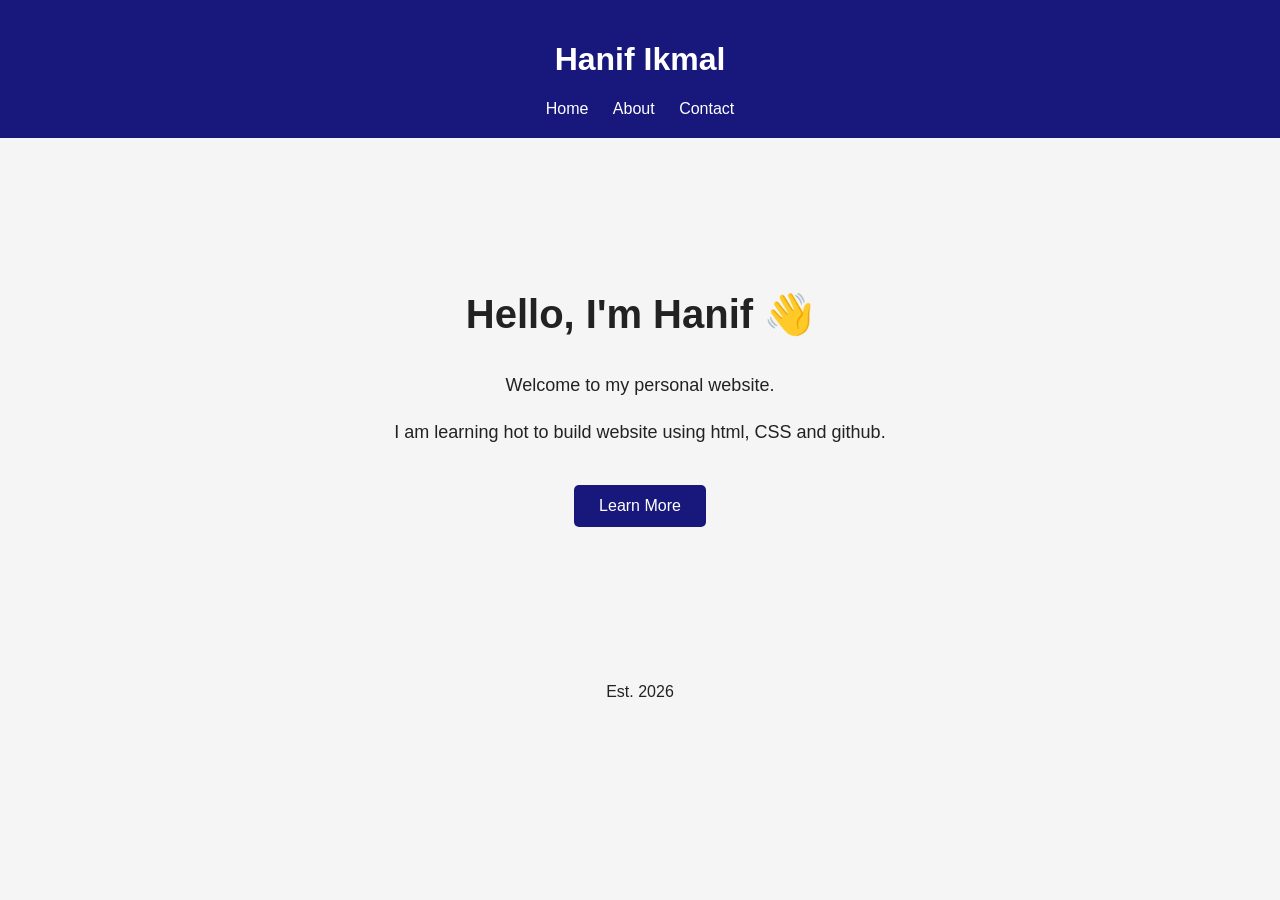
==== index.html @ d1c70430 "Rename index to index.html" ====
<!DOCTYPE html>
<html lang="en">

<head>
    <meta charset="UTF-8">
    <meta name="viewport" content="width=device-width, initial-scale=1.0">

    <title>My Profile</title>

    <link rel="stylesheet" href="style.css">
</head>

<body>

    <header>
        <h1>Hanif Ikmal</h1>

        <nav>
            <a href="index.html">Home</a>
            <a href="about.html">About</a>
            <a href="contact.html">Contact</a>
        </nav>
    </header>

    <main>

        <section class="hero">

            <h2>Hello, I'm Hanif 👋</h2>

            <p>
                Welcome to my personal website.
            </p>

            <p>
              I am learning hot to build website using html, CSS and github.
              </p>
            
              <a class="button" href="about.html">
                  Learn More
              </a>
            
              </section>

      </main>

      <footer>
          <p> Est. 2026</P>
      </footer>

</body>

</html>
---- style.css ----
* {
    box-sizing: border-box;
}

body {
    margin: 0;
    font-family: Arial, sans-serif;
    background: #f5f5f5;
    color: #222;
}

header {
    background: #18187c;
    color: white;
    padding: 20px;
    text-align: center;
}

nav {
    margin-top: 15px;
}

nav a {
    color: white;
    text-decoration: none;
    margin: 0 10px;
}

nav a:hover {
    text-decoration: underline;
}

.hero {
    max-width: 800px;
    margin: 80px auto;
    padding: 40px 20px;
    text-align: center;
}

.hero h2 {
    font-size: 40px;
}

.hero p {
    font-size: 18px;
    line-height: 1.6;
}

.button {
    display: inline-block;
    margin-top: 20px;
    padding: 12px 25px;
    background: #18187c;
    color: white;
    text-decoration: none;
    border-radius: 5px;
}

.button:hover {
    opacity: 0.8;
}

footer {
    text-align: center;
    padding: 20px;
    margin-top: 50px;
}
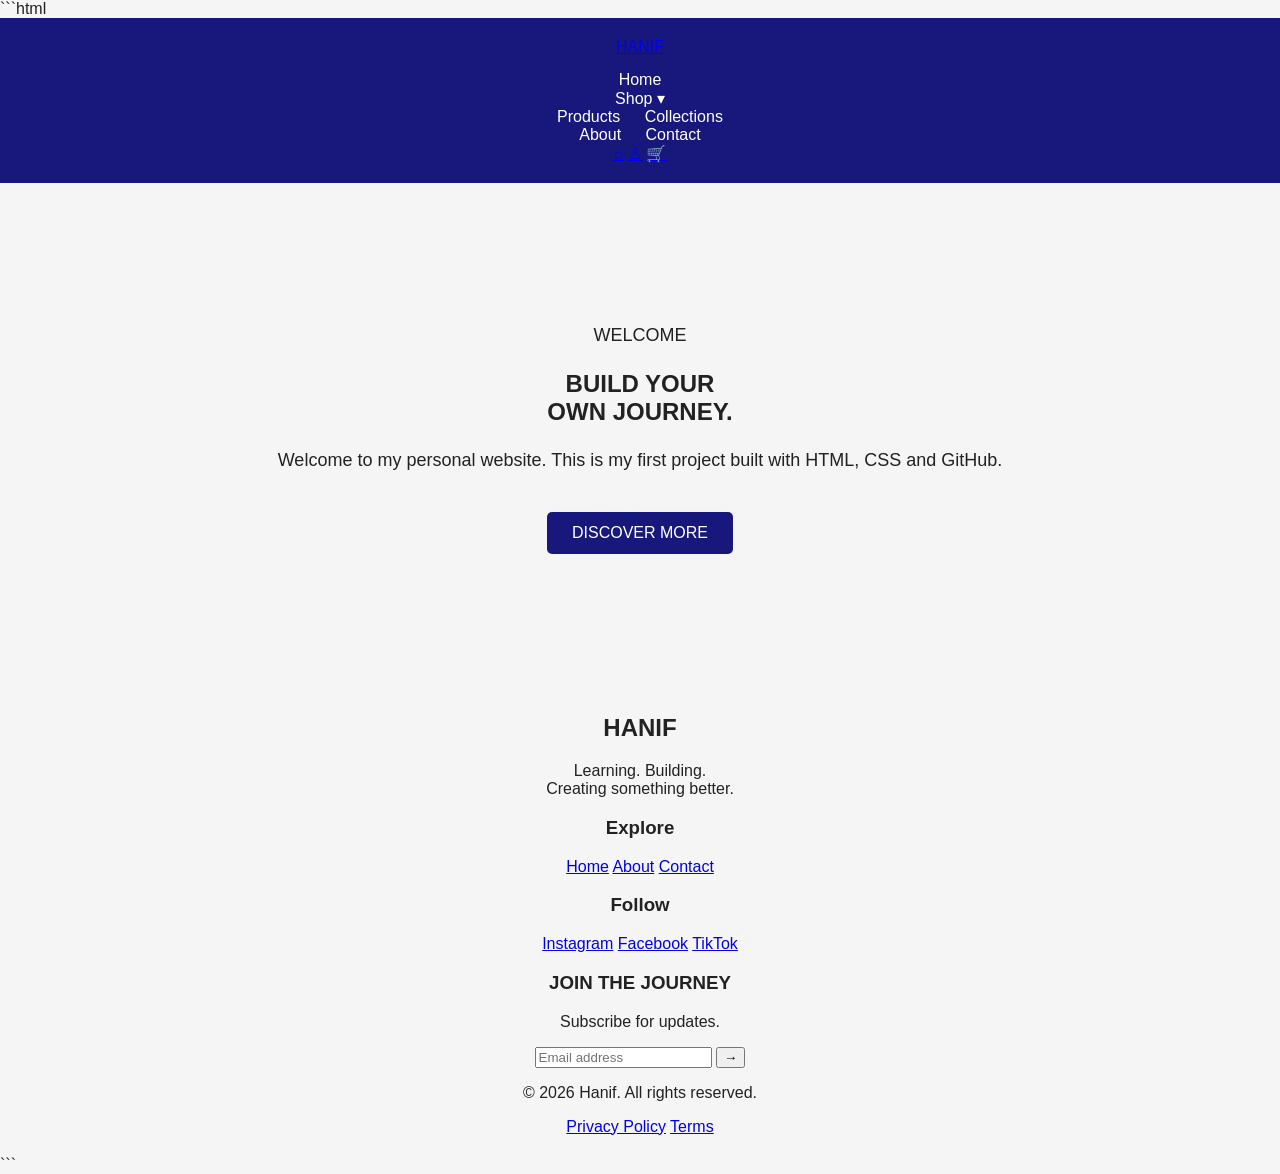
==== commit 85dab386: "Refactor index.html for improved structure and content Updated the website title and improved header" ====
--- a/index.html
+++ b/index.html
@@ -1,3 +1,4 @@
+```html
 <!DOCTYPE html>
 <html lang="en">
 
@@ -5,49 +6,162 @@
     <meta charset="UTF-8">
     <meta name="viewport" content="width=device-width, initial-scale=1.0">
 
-    <title>My Profile</title>
+    <title>My Website</title>
 
     <link rel="stylesheet" href="style.css">
 </head>
 
 <body>
 
-    <header>
-        <h1>Hanif Ikmal</h1>
+    <!-- HEADER -->
+    <header class="site-header">
 
-        <nav>
-            <a href="index.html">Home</a>
-            <a href="about.html">About</a>
-            <a href="contact.html">Contact</a>
-        </nav>
+        <div class="header-container">
+
+            <!-- LOGO -->
+            <a href="index.html" class="logo">
+                HANIF
+            </a>
+
+            <!-- NAVIGATION -->
+            <nav class="main-nav">
+
+                <a href="index.html">Home</a>
+
+                <div class="dropdown">
+                    <a href="#">Shop ▾</a>
+
+                    <div class="dropdown-menu">
+                        <a href="#">Products</a>
+                        <a href="#">Collections</a>
+                    </div>
+                </div>
+
+                <a href="about.html">About</a>
+
+                <a href="contact.html">Contact</a>
+
+            </nav>
+
+            <!-- HEADER ICONS -->
+            <div class="header-icons">
+                <a href="#">⌕</a>
+                <a href="#">♙</a>
+                <a href="#">🛒</a>
+            </div>
+
+        </div>
+
     </header>
 
+
+    <!-- MAIN CONTENT -->
     <main>
 
         <section class="hero">
 
-            <h2>Hello, I'm Hanif 👋</h2>
+            <p class="small-title">WELCOME</p>
+
+            <h1>
+                BUILD YOUR<br>
+                OWN JOURNEY.
+            </h1>
 
             <p>
                 Welcome to my personal website.
+                This is my first project built with HTML, CSS and GitHub.
             </p>
 
+            <a href="about.html" class="button">
+                DISCOVER MORE
+            </a>
+
+        </section>
+
+    </main>
+
+
+    <!-- FOOTER -->
+    <footer class="site-footer">
+
+        <div class="footer-container">
+
+            <div class="footer-brand">
+
+                <h2>HANIF</h2>
+
+                <p>
+                    Learning. Building.<br>
+                    Creating something better.
+                </p>
+
+            </div>
+
+
+            <div class="footer-column">
+
+                <h3>Explore</h3>
+
+                <a href="index.html">Home</a>
+                <a href="about.html">About</a>
+                <a href="contact.html">Contact</a>
+
+            </div>
+
+
+            <div class="footer-column">
+
+                <h3>Follow</h3>
+
+                <a href="#">Instagram</a>
+                <a href="#">Facebook</a>
+                <a href="#">TikTok</a>
+
+            </div>
+
+
+            <div class="footer-newsletter">
+
+                <h3>JOIN THE JOURNEY</h3>
+
+                <p>
+                    Subscribe for updates.
+                </p>
+
+                <form>
+
+                    <input
+                        type="email"
+                        placeholder="Email address"
+                    >
+
+                    <button type="submit">
+                        →
+                    </button>
+
+                </form>
+
+            </div>
+
+        </div>
+
+
+        <div class="footer-bottom">
+
             <p>
-              I am learning hot to build website using html, CSS and github.
-              </p>
-            
-              <a class="button" href="about.html">
-                  Learn More
-              </a>
-            
-              </section>
+                © 2026 Hanif. All rights reserved.
+            </p>
 
-      </main>
+            <div>
+                <a href="#">Privacy Policy</a>
+                <a href="#">Terms</a>
+            </div>
 
-      <footer>
-          <p> Est. 2026</P>
-      </footer>
+        </div>
+
+    </footer>
 
 </body>
 
 </html>
+```
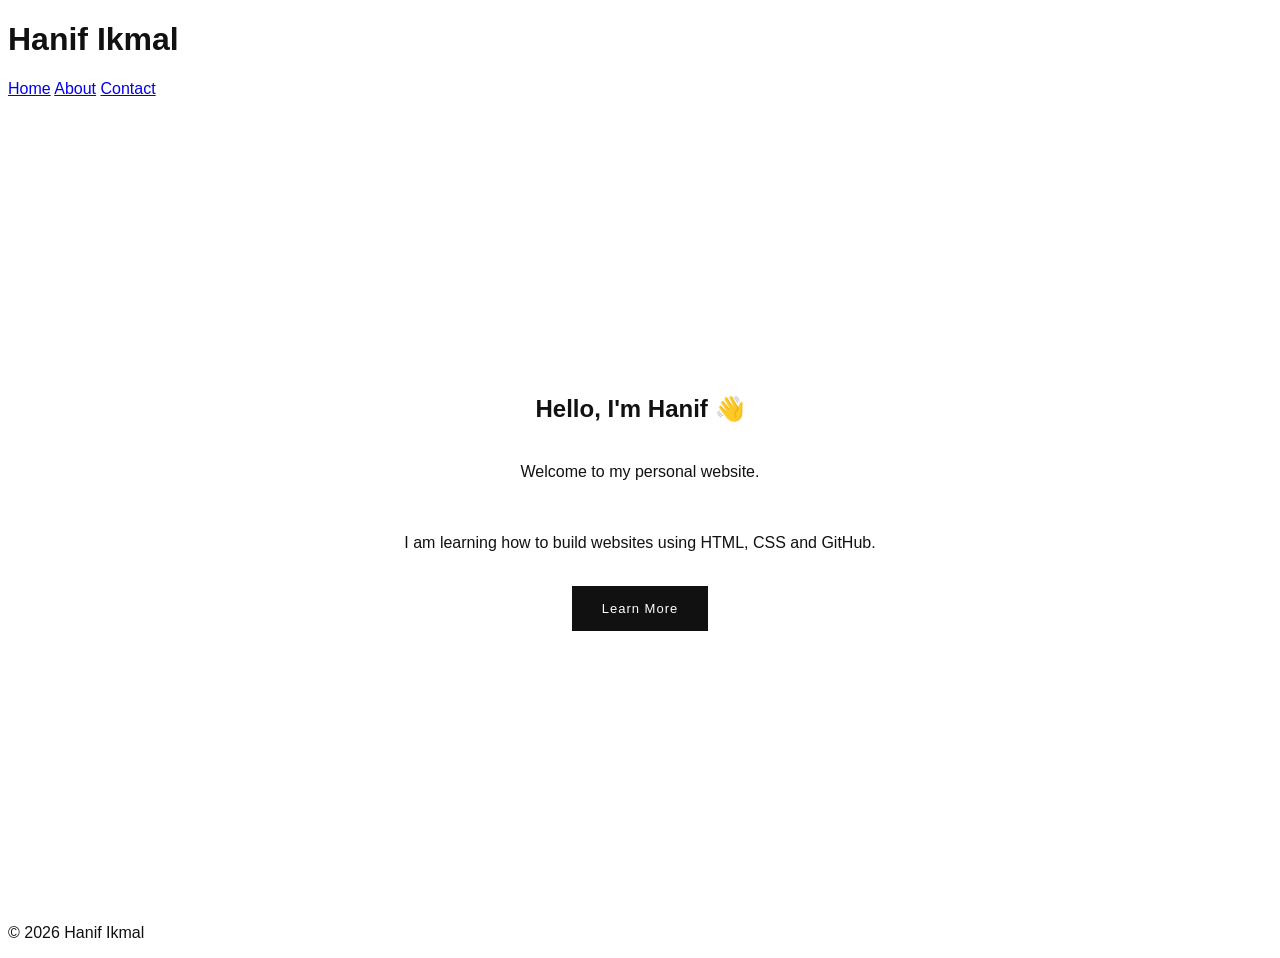
==== commit 3b94fa68: "Revise index.html for personal branding update" ====
--- a/index.html
+++ b/index.html
@@ -1,4 +1,3 @@
-```html
 <!DOCTYPE html>
 <html lang="en">
 
@@ -6,162 +5,49 @@
     <meta charset="UTF-8">
     <meta name="viewport" content="width=device-width, initial-scale=1.0">
 
-    <title>My Website</title>
+    <title>My Profile</title>
 
     <link rel="stylesheet" href="style.css">
 </head>
 
 <body>
 
-    <!-- HEADER -->
-    <header class="site-header">
+    <header>
+        <h1>Hanif Ikmal</h1>
 
-        <div class="header-container">
-
-            <!-- LOGO -->
-            <a href="index.html" class="logo">
-                HANIF
-            </a>
-
-            <!-- NAVIGATION -->
-            <nav class="main-nav">
-
-                <a href="index.html">Home</a>
-
-                <div class="dropdown">
-                    <a href="#">Shop ▾</a>
-
-                    <div class="dropdown-menu">
-                        <a href="#">Products</a>
-                        <a href="#">Collections</a>
-                    </div>
-                </div>
-
-                <a href="about.html">About</a>
-
-                <a href="contact.html">Contact</a>
-
-            </nav>
-
-            <!-- HEADER ICONS -->
-            <div class="header-icons">
-                <a href="#">⌕</a>
-                <a href="#">♙</a>
-                <a href="#">🛒</a>
-            </div>
-
-        </div>
-
+        <nav>
+            <a href="index.html">Home</a>
+            <a href="about.html">About</a>
+            <a href="contact.html">Contact</a>
+        </nav>
     </header>
 
-
-    <!-- MAIN CONTENT -->
     <main>
 
         <section class="hero">
 
-            <p class="small-title">WELCOME</p>
-
-            <h1>
-                BUILD YOUR<br>
-                OWN JOURNEY.
-            </h1>
+            <h2>Hello, I'm Hanif 👋</h2>
 
             <p>
                 Welcome to my personal website.
-                This is my first project built with HTML, CSS and GitHub.
             </p>
 
-            <a href="about.html" class="button">
-                DISCOVER MORE
+            <p>
+                I am learning how to build websites using HTML, CSS and GitHub.
+            </p>
+
+            <a class="button" href="about.html">
+                Learn More
             </a>
 
         </section>
 
     </main>
 
-
-    <!-- FOOTER -->
-    <footer class="site-footer">
-
-        <div class="footer-container">
-
-            <div class="footer-brand">
-
-                <h2>HANIF</h2>
-
-                <p>
-                    Learning. Building.<br>
-                    Creating something better.
-                </p>
-
-            </div>
-
-
-            <div class="footer-column">
-
-                <h3>Explore</h3>
-
-                <a href="index.html">Home</a>
-                <a href="about.html">About</a>
-                <a href="contact.html">Contact</a>
-
-            </div>
-
-
-            <div class="footer-column">
-
-                <h3>Follow</h3>
-
-                <a href="#">Instagram</a>
-                <a href="#">Facebook</a>
-                <a href="#">TikTok</a>
-
-            </div>
-
-
-            <div class="footer-newsletter">
-
-                <h3>JOIN THE JOURNEY</h3>
-
-                <p>
-                    Subscribe for updates.
-                </p>
-
-                <form>
-
-                    <input
-                        type="email"
-                        placeholder="Email address"
-                    >
-
-                    <button type="submit">
-                        →
-                    </button>
-
-                </form>
-
-            </div>
-
-        </div>
-
-
-        <div class="footer-bottom">
-
-            <p>
-                © 2026 Hanif. All rights reserved.
-            </p>
-
-            <div>
-                <a href="#">Privacy Policy</a>
-                <a href="#">Terms</a>
-            </div>
-
-        </div>
-
+    <footer>
+        <p>© 2026 Hanif Ikmal</p>
     </footer>
 
 </body>
 
 </html>
-```
--- a/style.css
+++ b/style.css
@@ -1,67 +1,351 @@
+```css
 * {
+    margin: 0;
+    padding: 0;
     box-sizing: border-box;
 }
 
 body {
-    margin: 0;
-    font-family: Arial, sans-serif;
-    background: #f5f5f5;
-    color: #222;
-}
-
-header {
-    background: #18187c;
-    color: white;
-    padding: 20px;
+    font-family: Arial, Helvetica, sans-serif;
+    background: #ffffff;
+    color: #111111;
+}
+
+
+/* =========================
+   HEADER
+========================= */
+
+.site-header {
+    width: 100%;
+    background: #ffffff;
+    border-bottom: 1px solid #eeeeee;
+    position: sticky;
+    top: 0;
+    z-index: 1000;
+}
+
+.header-container {
+    max-width: 1400px;
+    margin: auto;
+    padding: 22px 40px;
+
+    display: flex;
+    align-items: center;
+    justify-content: space-between;
+}
+
+
+/* LOGO */
+
+.logo {
+    color: #111111;
+    text-decoration: none;
+    font-size: 25px;
+    font-weight: 800;
+    letter-spacing: 3px;
+}
+
+
+/* NAVIGATION */
+
+.main-nav {
+    display: flex;
+    align-items: center;
+    gap: 35px;
+}
+
+.main-nav a {
+    color: #111111;
+    text-decoration: none;
+    font-size: 14px;
+    text-transform: uppercase;
+    letter-spacing: 1px;
+}
+
+.main-nav a:hover {
+    opacity: 0.5;
+}
+
+
+/* DROPDOWN */
+
+.dropdown {
+    position: relative;
+}
+
+.dropdown-menu {
+    display: none;
+
+    position: absolute;
+    top: 25px;
+    left: -15px;
+
+    background: white;
+    min-width: 170px;
+
+    padding: 15px;
+
+    border: 1px solid #eeeeee;
+}
+
+.dropdown-menu a {
+    display: block;
+    padding: 10px;
+}
+
+.dropdown:hover .dropdown-menu {
+    display: block;
+}
+
+
+/* ICONS */
+
+.header-icons {
+    display: flex;
+    gap: 18px;
+}
+
+.header-icons a {
+    color: #111111;
+    text-decoration: none;
+    font-size: 20px;
+}
+
+
+/* =========================
+   HERO
+========================= */
+
+.hero {
+    min-height: 650px;
+
+    display: flex;
+    flex-direction: column;
+    align-items: center;
+    justify-content: center;
+
     text-align: center;
-}
-
-nav {
-    margin-top: 15px;
-}
-
-nav a {
-    color: white;
-    text-decoration: none;
-    margin: 0 10px;
-}
-
-nav a:hover {
-    text-decoration: underline;
-}
-
-.hero {
-    max-width: 800px;
-    margin: 80px auto;
-    padding: 40px 20px;
-    text-align: center;
-}
-
-.hero h2 {
-    font-size: 40px;
+
+    padding: 80px 20px;
+}
+
+.small-title {
+    font-size: 13px;
+    letter-spacing: 4px;
+    margin-bottom: 25px;
+}
+
+.hero h1 {
+    font-size: clamp(50px, 8vw, 110px);
+    line-height: 0.9;
+    letter-spacing: -4px;
+    margin-bottom: 35px;
 }
 
 .hero p {
-    font-size: 18px;
+    max-width: 550px;
     line-height: 1.6;
-}
+    margin-bottom: 30px;
+}
+
+
+/* BUTTON */
 
 .button {
-    display: inline-block;
-    margin-top: 20px;
-    padding: 12px 25px;
-    background: #18187c;
-    color: white;
-    text-decoration: none;
-    border-radius: 5px;
+    background: #111111;
+    color: white;
+
+    padding: 15px 30px;
+
+    text-decoration: none;
+
+    font-size: 13px;
+    letter-spacing: 1px;
 }
 
 .button:hover {
-    opacity: 0.8;
-}
-
-footer {
-    text-align: center;
-    padding: 20px;
-    margin-top: 50px;
-}
+    background: #333333;
+}
+
+
+/* =========================
+   FOOTER
+========================= */
+
+.site-footer {
+    background: #111111;
+    color: white;
+
+    padding: 70px 40px 25px;
+}
+
+.footer-container {
+    max-width: 1400px;
+    margin: auto;
+
+    display: grid;
+
+    grid-template-columns:
+        2fr
+        1fr
+        1fr
+        2fr;
+
+    gap: 60px;
+}
+
+
+/* FOOTER BRAND */
+
+.footer-brand h2 {
+    font-size: 30px;
+    letter-spacing: 4px;
+    margin-bottom: 20px;
+}
+
+.footer-brand p {
+    color: #aaaaaa;
+    line-height: 1.7;
+}
+
+
+/* FOOTER COLUMNS */
+
+.footer-column {
+    display: flex;
+    flex-direction: column;
+    gap: 12px;
+}
+
+.footer-column h3,
+.footer-newsletter h3 {
+    font-size: 13px;
+    letter-spacing: 2px;
+    margin-bottom: 15px;
+}
+
+.footer-column a {
+    color: #aaaaaa;
+    text-decoration: none;
+}
+
+.footer-column a:hover {
+    color: white;
+}
+
+
+/* NEWSLETTER */
+
+.footer-newsletter p {
+    color: #aaaaaa;
+    margin-bottom: 20px;
+}
+
+.footer-newsletter form {
+    display: flex;
+
+    border-bottom: 1px solid #555555;
+
+    max-width: 350px;
+}
+
+.footer-newsletter input {
+    flex: 1;
+
+    background: transparent;
+    border: none;
+
+    color: white;
+
+    padding: 12px 0;
+
+    outline: none;
+}
+
+.footer-newsletter button {
+    background: transparent;
+    border: none;
+
+    color: white;
+
+    font-size: 20px;
+
+    cursor: pointer;
+}
+
+
+/* FOOTER BOTTOM */
+
+.footer-bottom {
+    max-width: 1400px;
+
+    margin: 70px auto 0;
+
+    padding-top: 20px;
+
+    border-top: 1px solid #333333;
+
+    display: flex;
+    justify-content: space-between;
+
+    color: #777777;
+
+    font-size: 12px;
+}
+
+.footer-bottom a {
+    color: #777777;
+    text-decoration: none;
+    margin-left: 20px;
+}
+
+
+/* =========================
+   MOBILE
+========================= */
+
+@media (max-width: 768px) {
+
+    .header-container {
+        padding: 20px;
+    }
+
+    .main-nav {
+        display: none;
+    }
+
+    .header-icons {
+        gap: 10px;
+    }
+
+    .hero {
+        min-height: 550px;
+    }
+
+    .hero h1 {
+        letter-spacing: -2px;
+    }
+
+    .footer-container {
+        grid-template-columns: 1fr 1fr;
+        gap: 40px;
+    }
+
+    .footer-brand,
+    .footer-newsletter {
+        grid-column: span 2;
+    }
+
+    .footer-bottom {
+        flex-direction: column;
+        gap: 15px;
+    }
+
+    .footer-bottom a {
+        margin-left: 0;
+        margin-right: 15px;
+    }
+
+}
+```
